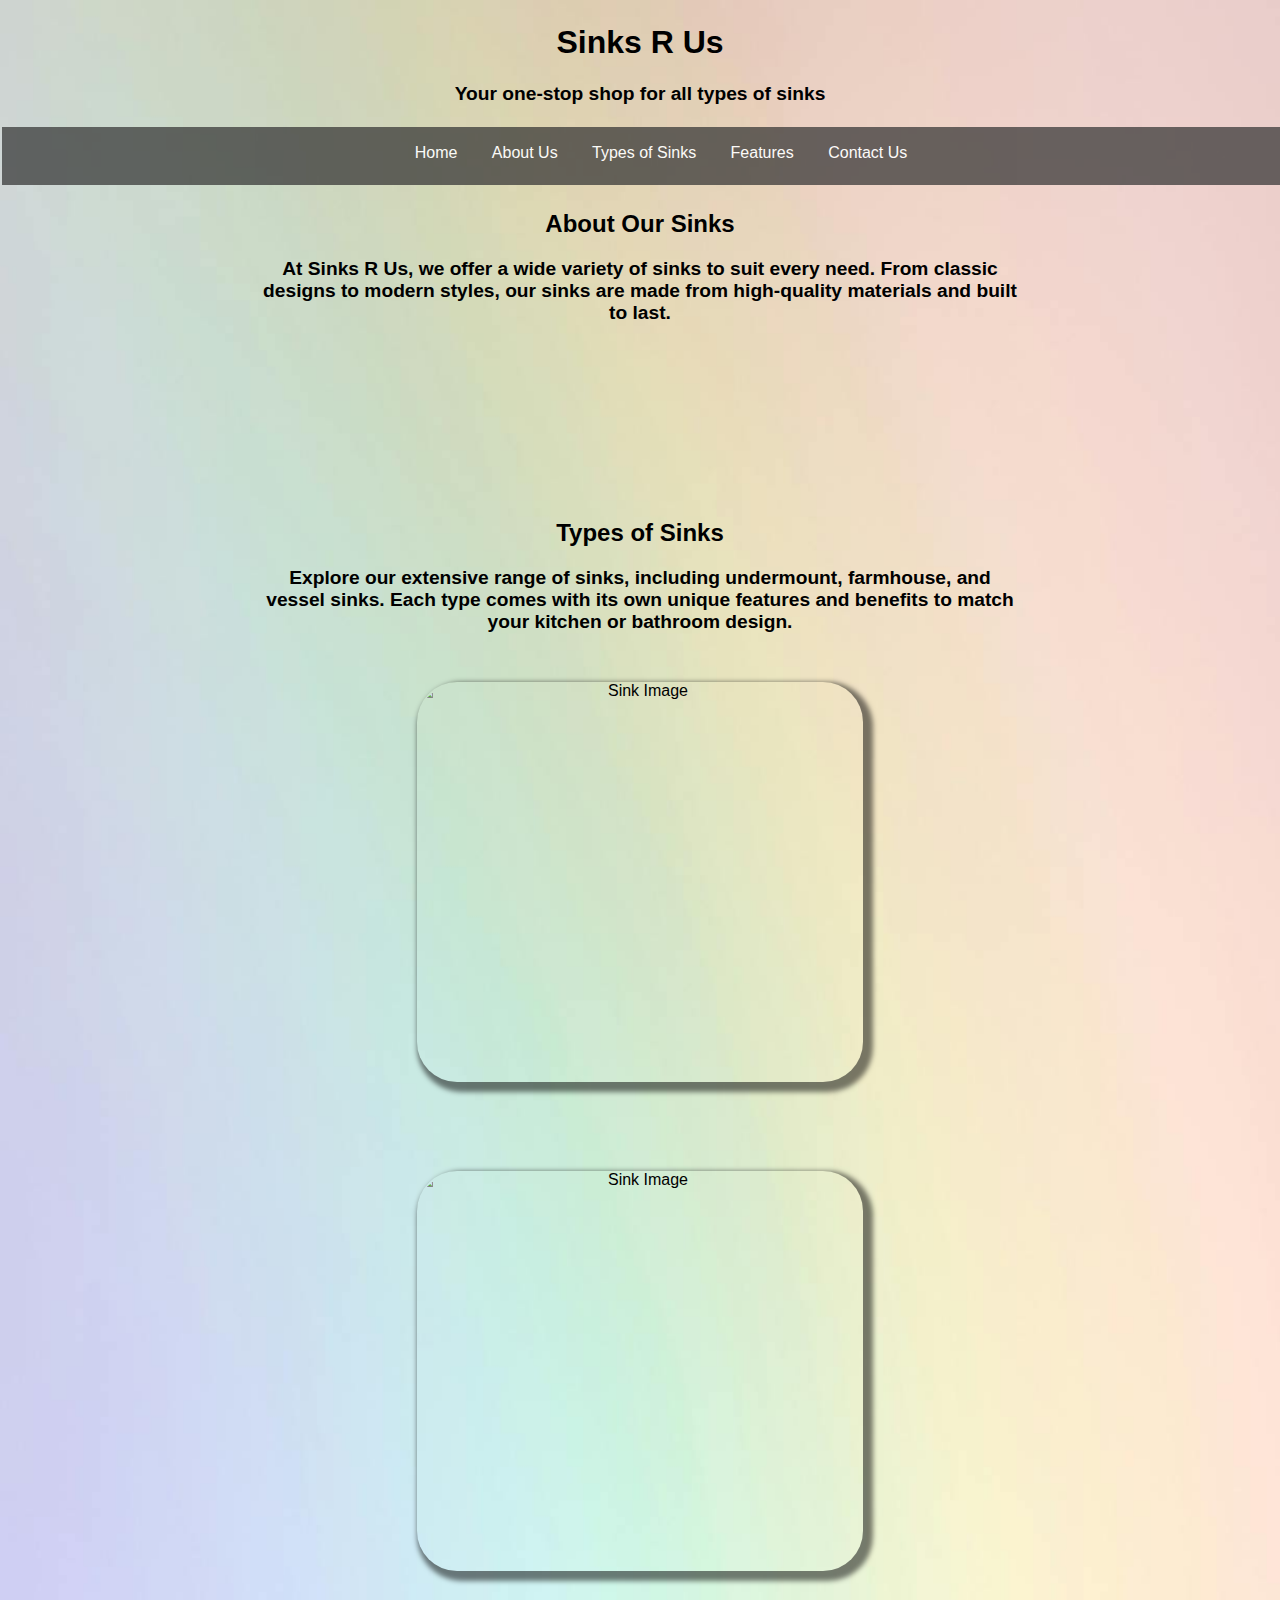
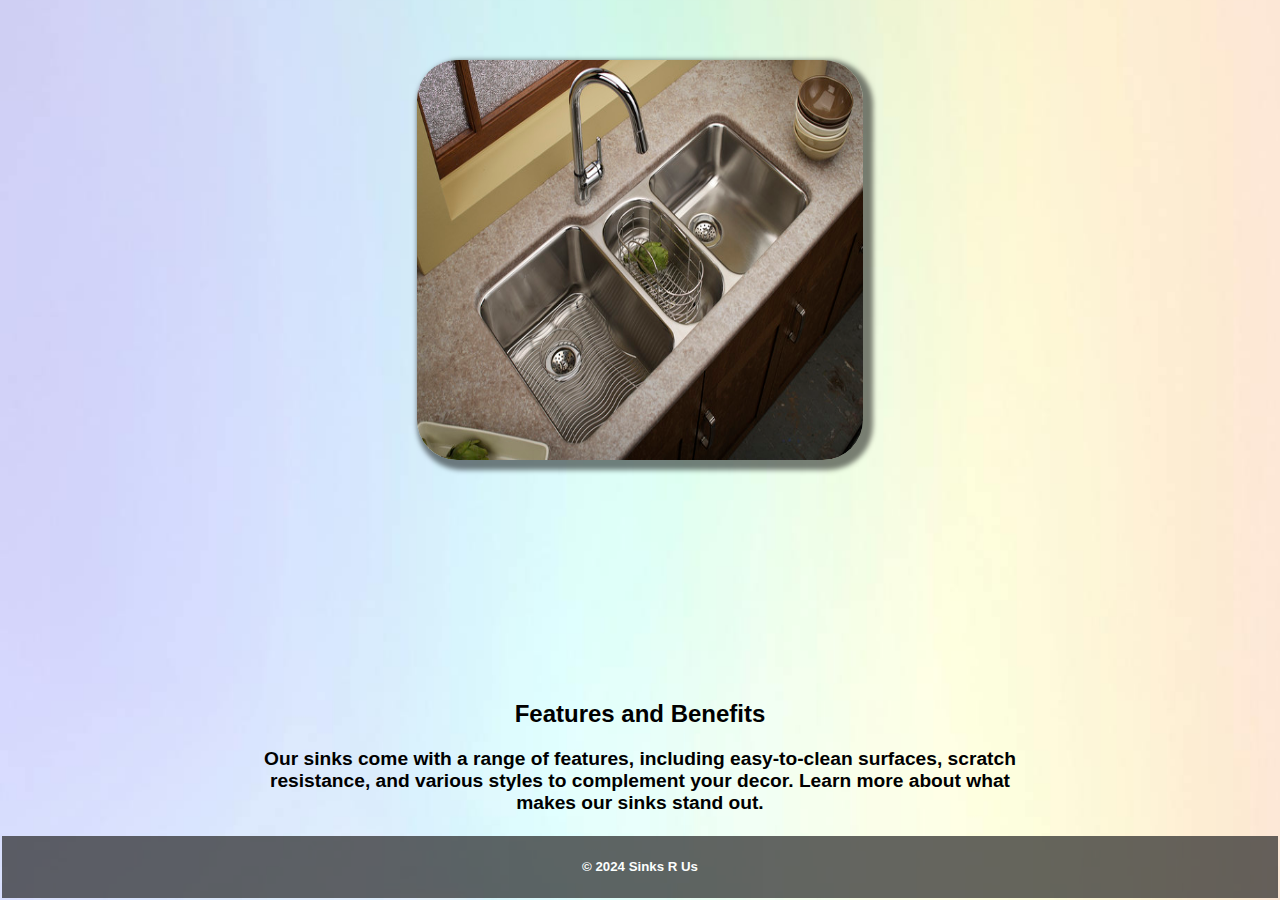
==== index.html @ a510bc8c "Modified code" ====
<!DOCTYPE html>
<html lang="en">
<head>
    <meta charset="UTF-8">
    <meta name="viewport" content="width=device-width, initial-scale=1.0">
    <title>Sinks R Us - Old School Website</title>
    <link rel="stylesheet" href="style.css">
</head>
<body>

    <table>
            <tr id="headerRow"> <!-- first table row -->
                <td><!-- first table cell, where the "Sinks R us" is -->
                    <h1>Sinks R Us</h1>
                    <p>Your one-stop shop for all types of sinks
                    </p>
                </td>
            </tr>
            <tr>
                <td id="linksCell" >
                    <ul>
                        <li><a href="sinks.html">Home</a></li>
                        <li><a href="#aboutSinks">About Us</a></li>
                        <li><a href="#typesOfSinks">Types of Sinks<a></li>
                        <li><a href="#featureAndBenefit">Features</a></li>
                        <li><a href="#">Contact Us</a></li>
                    </ul>
                </td>
                    <table>
                        <tr>
                            <td id="aboutSinks">
                                <h2>About Our Sinks</h2>
                                <p>At Sinks R Us, we offer a wide variety of sinks to suit every need. From classic designs to modern styles, our sinks are made from high-quality materials and built to last.
                                </p>
                            </td>
                        </tr>
                        <tr id="container">
                            <td id="typesOfSinks">
                                <h2>Types of Sinks</h2>
                                <p>Explore our extensive range of sinks, including undermount, farmhouse, and vessel sinks. Each type comes with its own unique features and benefits to match your kitchen or bathroom design.</p>
                            </td>
                            <tr>
                                <td id="image-container">
                                    <img src="images/sink1.jpg" alt="Sink Image" class="images">
                                    <img src="images/sink2.jpg" alt="Sink Image" class="images">
                                    <img src="images/sink3.jpg" alt="Sink Image" class="images">
                                </td>
                            </tr>
                        </tr>
                        <tr>
                            <td id="featureAndBenefit">
                                <h2>Features and Benefits</h2>
                                <p>Our sinks come with a range of features, including easy-to-clean surfaces, scratch resistance, and various styles to complement your decor. Learn more about what makes our sinks stand out.</p>
                            </td>
                        </tr>
                        <tr id="footerRow">
                            <td>
                                <h5>&copy; 2024 Sinks R Us</h5>
                            </td>
                        </tr>
                    </table>
            </tr>
    </table>

</body>
</html>
---- style.css ----
body{
    font-family: Arial, sans-serif;
    margin: 0;
    padding: 0;
    display: flexbox;
    background-image: url(images/background-image.jpg);
    background-repeat: no-repeat;
    background-size: cover;
}
html {
    scroll-behavior: smooth;
}
#headerRow {
    height: auto;
    text-align: center;
    padding: 100%;
}
table{
    width: 100%;
    height: auto;
    text-align: center;
}
#linksCell {
    height: 3.5em;
    width: 100%;
    margin: 0;
    display: flex;
    justify-content: space-evenly;
    flex-direction: row;
    background-color: rgba(51, 51, 51, 80%);
    opacity: 90%;
    li {
        list-style-type: none;
        display: inline;
        padding-right: 15px;
        padding-left: 15px;
    }
    a{
        text-decoration: none;
        color: #ffffff;
        transition: font-size 0.2s ease-out;
    }
    a:hover{
        font-size: 1.3em;
        cursor: pointer;
        font-weight: bold;
        transition: font-size 0.2s ease-in;
    }
}
#footerRow{
    height: auto;
    text-align: center;
    padding: 100%;
    background-color: rgba(41, 41, 41, 80%);
    opacity: 90%;
    color: #ffffff;
}
p{
    padding-left: 20%;
    padding-right: 20%;
    font-size: 1.2em;
    font-weight: bold;
}
#typesOfSinks{
    padding-top: 12%;
}
#image-container{
    display: flex;
    flex-direction: column;
    justify-content: center;
    align-items: center;
    padding-bottom: 12%;
}
.images {
    margin-top: 2%;
    margin-bottom: 5%;
    width: 35%;
    height: 400px;
    border-radius: 40px;
    box-shadow: 5px 5px 5px 5px rgba(0,0,0,0.5);
    transition: width 0.2s ease-out, height 0.2s ease-out;
}
.images:hover{
    width: 37%;
    height: 420px;
    transition: width 0.2s ease-in, height 0.2s ease-in;
}
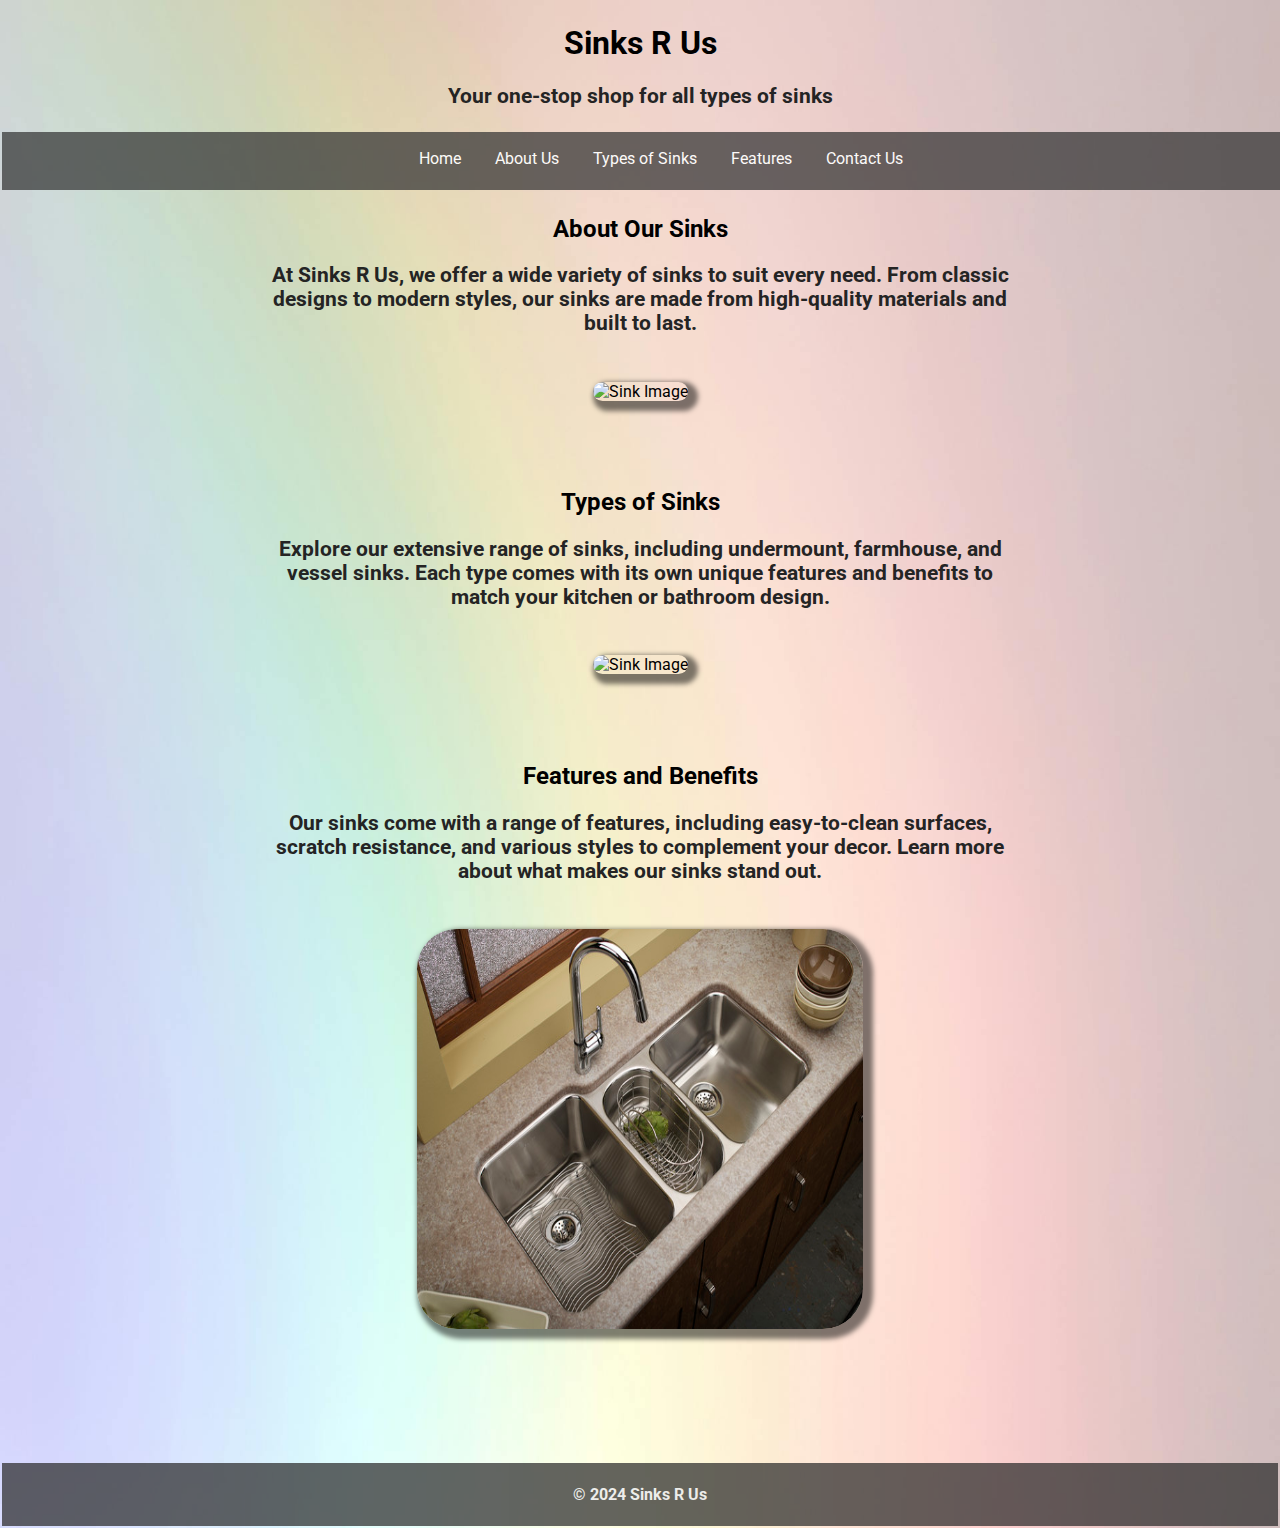
==== commit d46a829b: "Changed the layout of the page" ====
--- a/index.html
+++ b/index.html
@@ -5,6 +5,9 @@
     <meta name="viewport" content="width=device-width, initial-scale=1.0">
     <title>Sinks R Us - Old School Website</title>
     <link rel="stylesheet" href="style.css">
+    <link rel="preconnect" href="https://fonts.googleapis.com">
+    <link rel="preconnect" href="https://fonts.gstatic.com" crossorigin>
+    <link href="https://fonts.googleapis.com/css2?family=Roboto:ital,wght@0,100;0,300;0,400;0,500;0,700;0,900;1,100;1,300;1,400;1,500;1,700;1,900&display=swap" rel="stylesheet">
 </head>
 <body>
 
@@ -18,44 +21,46 @@
             </tr>
             <tr>
                 <td id="linksCell" >
-                    <ul>
-                        <li><a href="sinks.html">Home</a></li>
-                        <li><a href="#aboutSinks">About Us</a></li>
-                        <li><a href="#typesOfSinks">Types of Sinks<a></li>
-                        <li><a href="#featureAndBenefit">Features</a></li>
+                    <ul> <!-- Unordered list in a form of navigation bar -->
+                        <li><a href="index.html">Home</a></li> <!-- goes back to the index/home page -->
+                        <li><a href="#aboutSinks">About Us</a></li> <!-- goes to the AboutSinks id -->
+                        <li><a href="#typesOfSinks">Types of Sinks<a></li> <!-- goes to the typeOfSinks id -->
+                        <li><a href="#featureAndBenefit">Features</a></li> <!-- goes to the featureAndBenifit id -->
                         <li><a href="#">Contact Us</a></li>
                     </ul>
                 </td>
                     <table>
                         <tr>
-                            <td id="aboutSinks">
+                            <td id="aboutSinks"> <!-- gives a short description about Sinks R Us -->
                                 <h2>About Our Sinks</h2>
-                                <p>At Sinks R Us, we offer a wide variety of sinks to suit every need. From classic designs to modern styles, our sinks are made from high-quality materials and built to last.
+                                <p>
+                                    At Sinks R Us, we offer a wide variety of sinks to suit every need. From classic designs to modern styles, our sinks are made from high-quality materials and built to last.
                                 </p>
+                                <img src="images/sink1.jpg" alt="Sink Image" class="images">
                             </td>
                         </tr>
-                        <tr id="container">
-                            <td id="typesOfSinks">
+                        <tr>
+                            <td id="typesOfSinks"> <!-- show the types of sinks that Sinks R Us offers -->
                                 <h2>Types of Sinks</h2>
-                                <p>Explore our extensive range of sinks, including undermount, farmhouse, and vessel sinks. Each type comes with its own unique features and benefits to match your kitchen or bathroom design.</p>
+                                <p>
+                                    Explore our extensive range of sinks, including undermount, farmhouse, and vessel sinks. Each type comes with its own unique features and benefits to match your kitchen or bathroom design.
+                                </p>
+                                <img src="images/sink2.jpg" alt="Sink Image" class="images">
                             </td>
-                            <tr>
-                                <td id="image-container">
-                                    <img src="images/sink1.jpg" alt="Sink Image" class="images">
-                                    <img src="images/sink2.jpg" alt="Sink Image" class="images">
-                                    <img src="images/sink3.jpg" alt="Sink Image" class="images">
-                                </td>
-                            </tr>
                         </tr>
                         <tr>
-                            <td id="featureAndBenefit">
+                            <td id="featureAndBenefit"> <!--  -->
                                 <h2>Features and Benefits</h2>
-                                <p>Our sinks come with a range of features, including easy-to-clean surfaces, scratch resistance, and various styles to complement your decor. Learn more about what makes our sinks stand out.</p>
+                                <p>
+                                    Our sinks come with a range of features, including easy-to-clean surfaces, scratch resistance, and various styles to complement your decor. Learn more about what makes our sinks stand out.
+                                </p>
+
+                                <img src="images/sink3.jpg" alt="Sink Image" class="images">
                             </td>
                         </tr>
                         <tr id="footerRow">
                             <td>
-                                <h5>&copy; 2024 Sinks R Us</h5>
+                                <h4>&copy; 2024 Sinks R Us</h4>
                             </td>
                         </tr>
                     </table>
--- a/style.css
+++ b/style.css
@@ -1,5 +1,5 @@
 body{
-    font-family: Arial, sans-serif;
+    font-family: "Roboto", sans-serif;
     margin: 0;
     padding: 0;
     display: flexbox;
@@ -36,15 +36,19 @@
         padding-left: 15px;
     }
     a{
+        border-radius: 20px;
         text-decoration: none;
         color: #ffffff;
-        transition: font-size 0.2s ease-out;
+        transition: font-size 0.2s ease-out, background-color 0.2s ease-out;
     }
     a:hover{
+        padding: 5px;
+        background-color: #ececec;
+        color: #242424;
         font-size: 1.3em;
         cursor: pointer;
         font-weight: bold;
-        transition: font-size 0.2s ease-in;
+        transition: font-size 0.2s ease-in, background-color 0.2s ease-in, color 0.2s ease-in;
     }
 }
 #footerRow{
@@ -53,23 +57,25 @@
     padding: 100%;
     background-color: rgba(41, 41, 41, 80%);
     opacity: 90%;
-    color: #ffffff;
+    color: #ececec;
 }
 p{
     padding-left: 20%;
     padding-right: 20%;
-    font-size: 1.2em;
+    font-size: 1.3em;
     font-weight: bold;
+    color: #242424;
 }
-#typesOfSinks{
-    padding-top: 12%;
+
+#featureAndBenefit{
+    padding-bottom: 5%;
 }
 #image-container{
     display: flex;
     flex-direction: column;
     justify-content: center;
     align-items: center;
-    padding-bottom: 12%;
+    padding-bottom: 5%;
 }
 .images {
     margin-top: 2%;
